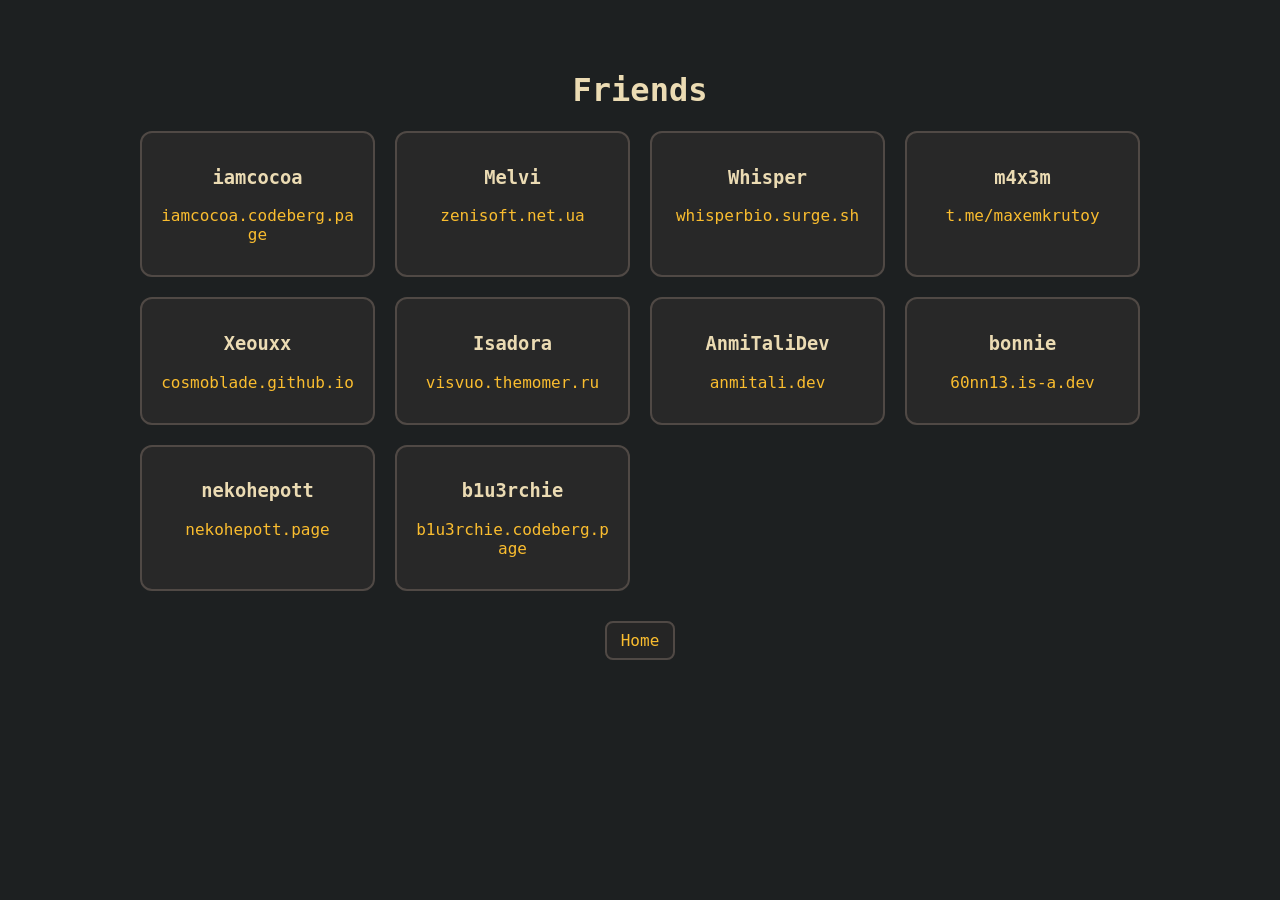
==== friends.html @ 2418b131 "commit 2" ====
<!DOCTYPE html>
<html>
<head>
  <meta name="viewport" content="width=device-width, initial-scale=1.0">
  <meta charset="UTF-8">
  <title>Friends</title>
  <link rel="stylesheet" href="style.css">
</head>
<body>
<div class="container">

<h1>Friends</h1>

<div class="cards">
  <div class="card"><h3>iamcocoa</h3><p><a href="https://iamcocoa.codeberg.page/" target="_blank">iamcocoa.codeberg.page</a></p></div>
  <div class="card"><h3>Melvi</h3><p><a href="https://zenisoft.net.ua" target="_blank">zenisoft.net.ua</a></p></div>
  <div class="card"><h3>Whisper</h3><p><a href="https://whisperbio.surge.sh" target="_blank">whisperbio.surge.sh</a></p></div>
  <div class="card"><h3>m4x3m</h3><p><a href="https://t.me/maxemkrutoy" target="_blank">t.me/maxemkrutoy</a></p></div>
  <div class="card"><h3>Xeouxx</h3><p><a href="https://cosmoblade.github.io" target="_blank">cosmoblade.github.io</a></p></div>
  <div class="card"><h3>Isadora</h3><p><a href="https://visvuo.themomer.ru" target="_blank">visvuo.themomer.ru</a></p></div>
  <div class="card"><h3>AnmiTaliDev</h3><p><a href="https://anmitali.dev/" target="_blank">anmitali.dev</a></p></div>
  <div class="card"><h3>bonnie</h3><p><a href="https://60nn13.is-a.dev" target="_blank">60nn13.is-a.dev</a></p></div>
  <div class="card"><h3>nekohepott</h3><p><a href="https://nekohepott.page/" target="_blank">nekohepott.page</a></p></div>
  <div class="card"><h3>b1u3rchie</h3><p><a href="https://b1u3rchie.codeberg.page/" target="_blank">b1u3rchie.codeberg.page</a></p></div>
</div>

<div class="nav">
  <a href="index.html">Home</a>
</div>

</div>
</body>
</html>
---- style.css ----
@font-face {
    font-family: "JetBrains Mono";
    src: url("/JetBrainsMono.ttf") format("truetype");
    font-weight: normal;
    font-style: normal;
}

body {
    margin: 0;
    font-family: "JetBrains Mono", monospace;
    background-color: #1d2021;
    color: #ebdbb3;
}

::selection {
  background-color: #424242;
}

a {
    color: #fabd2f;
    text-decoration: none;
}

a:hover {
    text-decoration: underline;
}

.container {
    max-width: 1000px;
    margin: auto;
    padding: 50px 20px;
    text-align: center;
}

.flex {
    display: flex;
    gap: 20px;
    justify-content: center;
    align-items: center;
}

.about {
    text-align: left;
    max-width: 500px;
    flex: 1;
}

.avatar {
    width: 125px;
    border-radius: 12px;
}

.cards {
    display: grid;
    grid-template-columns: repeat(auto-fit, minmax(220px, 1fr));
    gap: 20px;
}

.card {
    background: #282828;
    padding: 15px;
    border-radius: 12px;
    border: 2px solid #504945;
    overflow-wrap: break-word;
    word-wrap: break-word;
}

.card:hover {
    border-color: #d79921;
}

.nav {
    margin-top: 40px;
}

.nav a {
    margin: 0 5px;
    padding: 8px 14px;
    border: 2px solid #504945;
    border-radius: 8px;
    background: #252525;
}

.nav a:hover {
    border: 2px solid #d79921;
    background: #282828;
}

@media (max-width: 768px) {
    .container {
        padding: 20px 12px;
    }

    .flex {
        flex-direction: column;
        align-items: center;
        text-align: center;
    }

    .avatar {
        order: -1;
        width: 140px;
    }

    .about {
        max-width: 100%;
        text-align: center;
    }

    .cards {
        grid-template-columns: 1fr;
    }

    .nav a {
        display: inline-block;
        margin: 5px;
    }
}
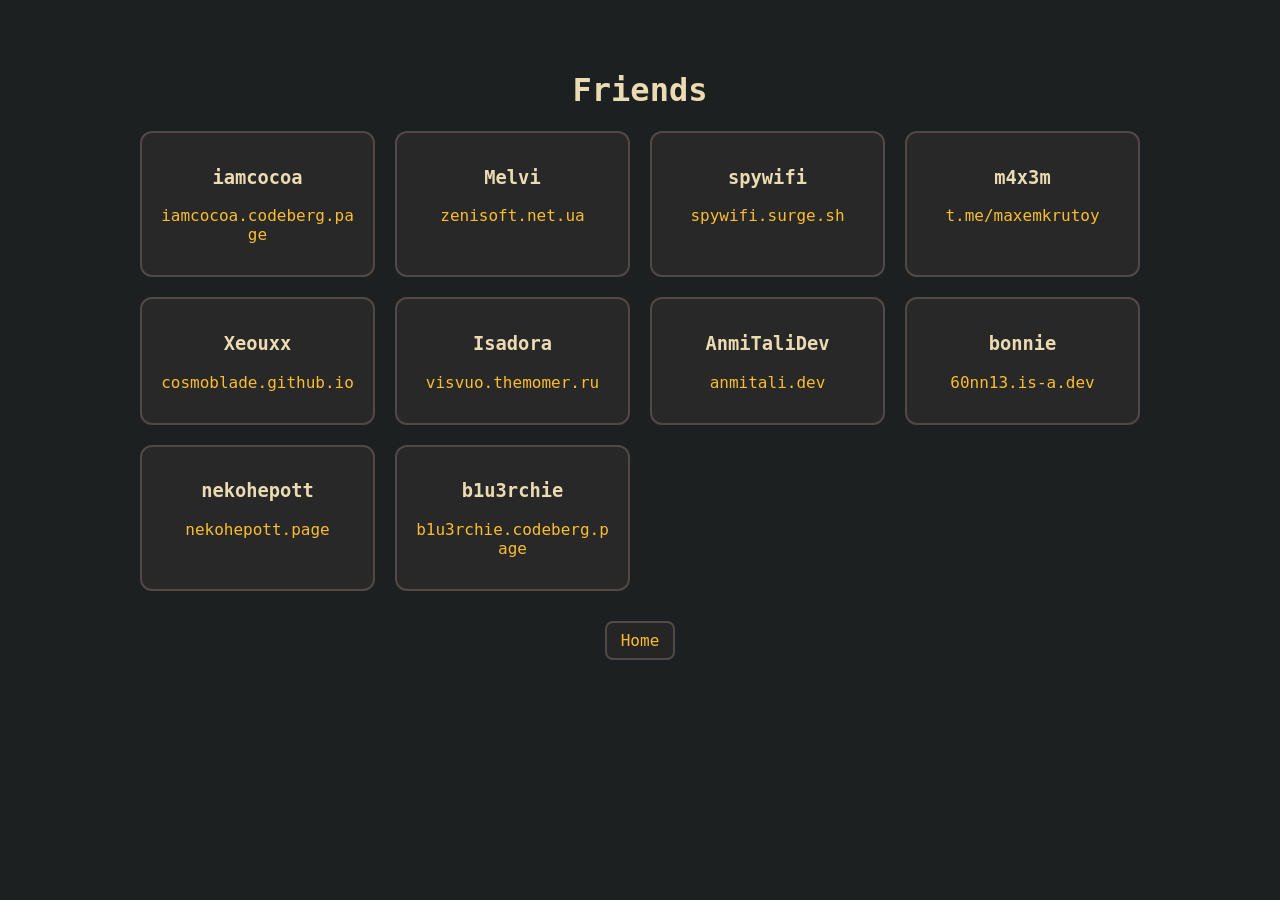
==== commit 044ae73e: "update friends list" ====
--- a/friends.html
+++ b/friends.html
@@ -14,7 +14,7 @@
 <div class="cards">
   <div class="card"><h3>iamcocoa</h3><p><a href="https://iamcocoa.codeberg.page/" target="_blank">iamcocoa.codeberg.page</a></p></div>
   <div class="card"><h3>Melvi</h3><p><a href="https://zenisoft.net.ua" target="_blank">zenisoft.net.ua</a></p></div>
-  <div class="card"><h3>Whisper</h3><p><a href="https://whisperbio.surge.sh" target="_blank">whisperbio.surge.sh</a></p></div>
+  <div class="card"><h3>spywifi</h3><p><a href="https://spywifi.surge.sh" target="_blank">spywifi.surge.sh</a></p></div>
   <div class="card"><h3>m4x3m</h3><p><a href="https://t.me/maxemkrutoy" target="_blank">t.me/maxemkrutoy</a></p></div>
   <div class="card"><h3>Xeouxx</h3><p><a href="https://cosmoblade.github.io" target="_blank">cosmoblade.github.io</a></p></div>
   <div class="card"><h3>Isadora</h3><p><a href="https://visvuo.themomer.ru" target="_blank">visvuo.themomer.ru</a></p></div>
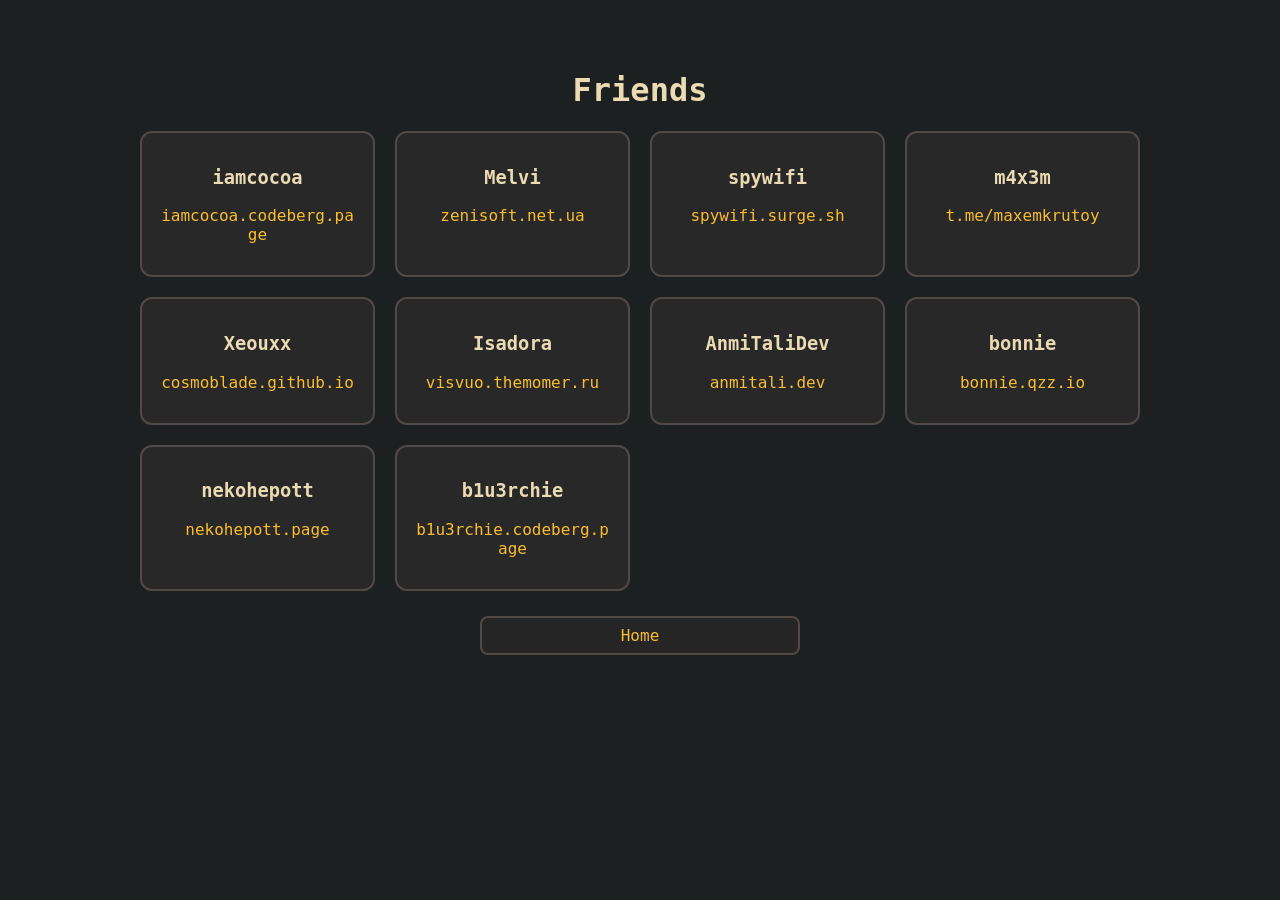
==== commit fb2ffa69: "update friends list" ====
--- a/friends.html
+++ b/friends.html
@@ -19,7 +19,7 @@
   <div class="card"><h3>Xeouxx</h3><p><a href="https://cosmoblade.github.io" target="_blank">cosmoblade.github.io</a></p></div>
   <div class="card"><h3>Isadora</h3><p><a href="https://visvuo.themomer.ru" target="_blank">visvuo.themomer.ru</a></p></div>
   <div class="card"><h3>AnmiTaliDev</h3><p><a href="https://anmitali.dev/" target="_blank">anmitali.dev</a></p></div>
-  <div class="card"><h3>bonnie</h3><p><a href="https://60nn13.is-a.dev" target="_blank">60nn13.is-a.dev</a></p></div>
+  <div class="card"><h3>bonnie</h3><p><a href="https://bonnie.qzz.io" target="_blank">bonnie.qzz.io</a></p></div>
   <div class="card"><h3>nekohepott</h3><p><a href="https://nekohepott.page/" target="_blank">nekohepott.page</a></p></div>
   <div class="card"><h3>b1u3rchie</h3><p><a href="https://b1u3rchie.codeberg.page/" target="_blank">b1u3rchie.codeberg.page</a></p></div>
 </div>
--- a/style.css
+++ b/style.css
@@ -70,15 +70,22 @@
 }
 
 .nav {
-    margin-top: 40px;
+    margin-top: 25px;
+    display: flex;
+    flex-wrap: wrap;
+    justify-content: center;
+    gap: 10px;
 }
 
 .nav a {
-    margin: 0 5px;
-    padding: 8px 14px;
+    padding: 8px 10px;
     border: 2px solid #504945;
     border-radius: 8px;
     background: #252525;
+
+    flex: 0 1 calc(33% - 10px); 
+    text-align: center;
+    box-sizing: border-box;
 }
 
 .nav a:hover {
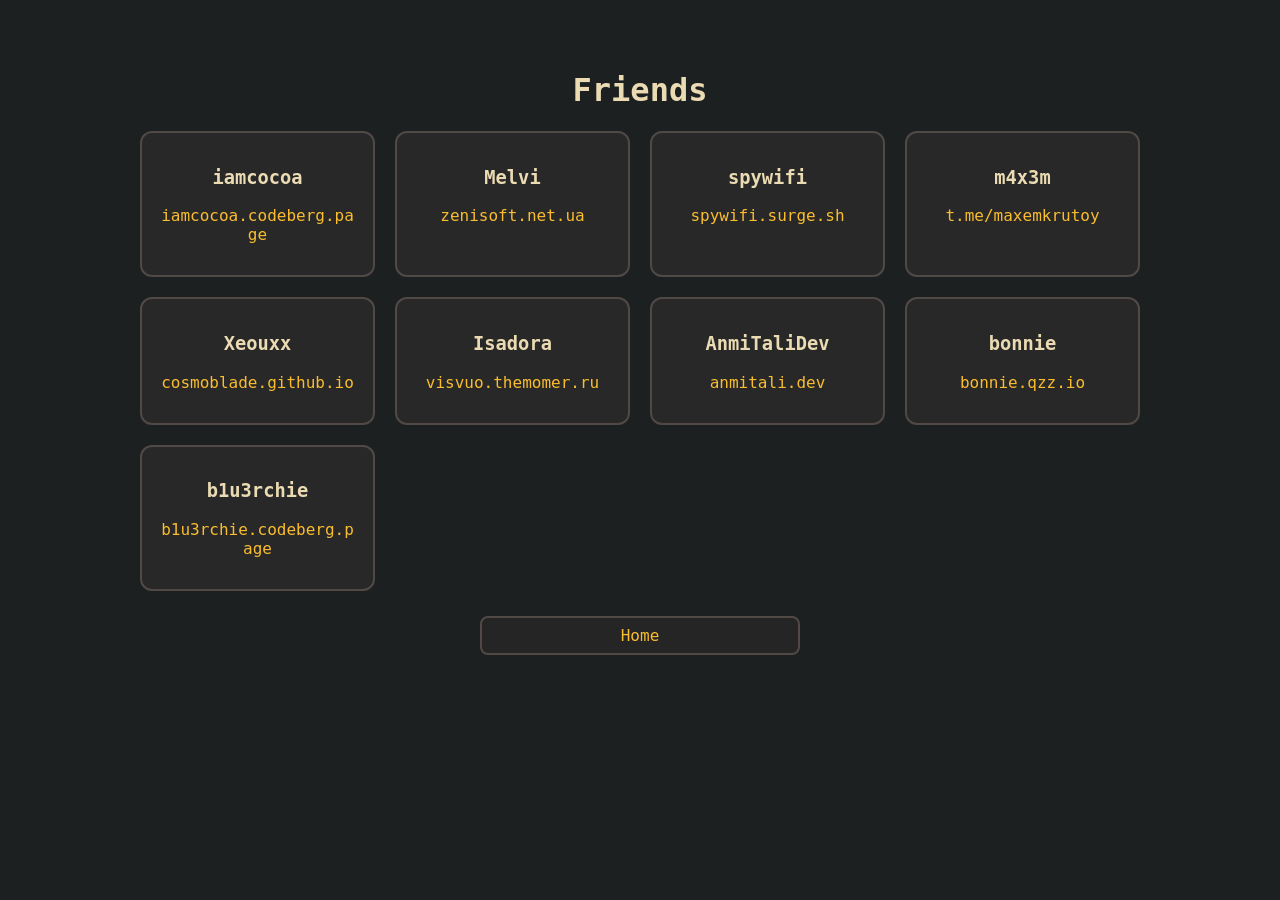
==== commit 30594ae2: "remove the friend" ====
--- a/friends.html
+++ b/friends.html
@@ -20,7 +20,6 @@
   <div class="card"><h3>Isadora</h3><p><a href="https://visvuo.themomer.ru" target="_blank">visvuo.themomer.ru</a></p></div>
   <div class="card"><h3>AnmiTaliDev</h3><p><a href="https://anmitali.dev/" target="_blank">anmitali.dev</a></p></div>
   <div class="card"><h3>bonnie</h3><p><a href="https://bonnie.qzz.io" target="_blank">bonnie.qzz.io</a></p></div>
-  <div class="card"><h3>nekohepott</h3><p><a href="https://nekohepott.page/" target="_blank">nekohepott.page</a></p></div>
   <div class="card"><h3>b1u3rchie</h3><p><a href="https://b1u3rchie.codeberg.page/" target="_blank">b1u3rchie.codeberg.page</a></p></div>
 </div>
 
